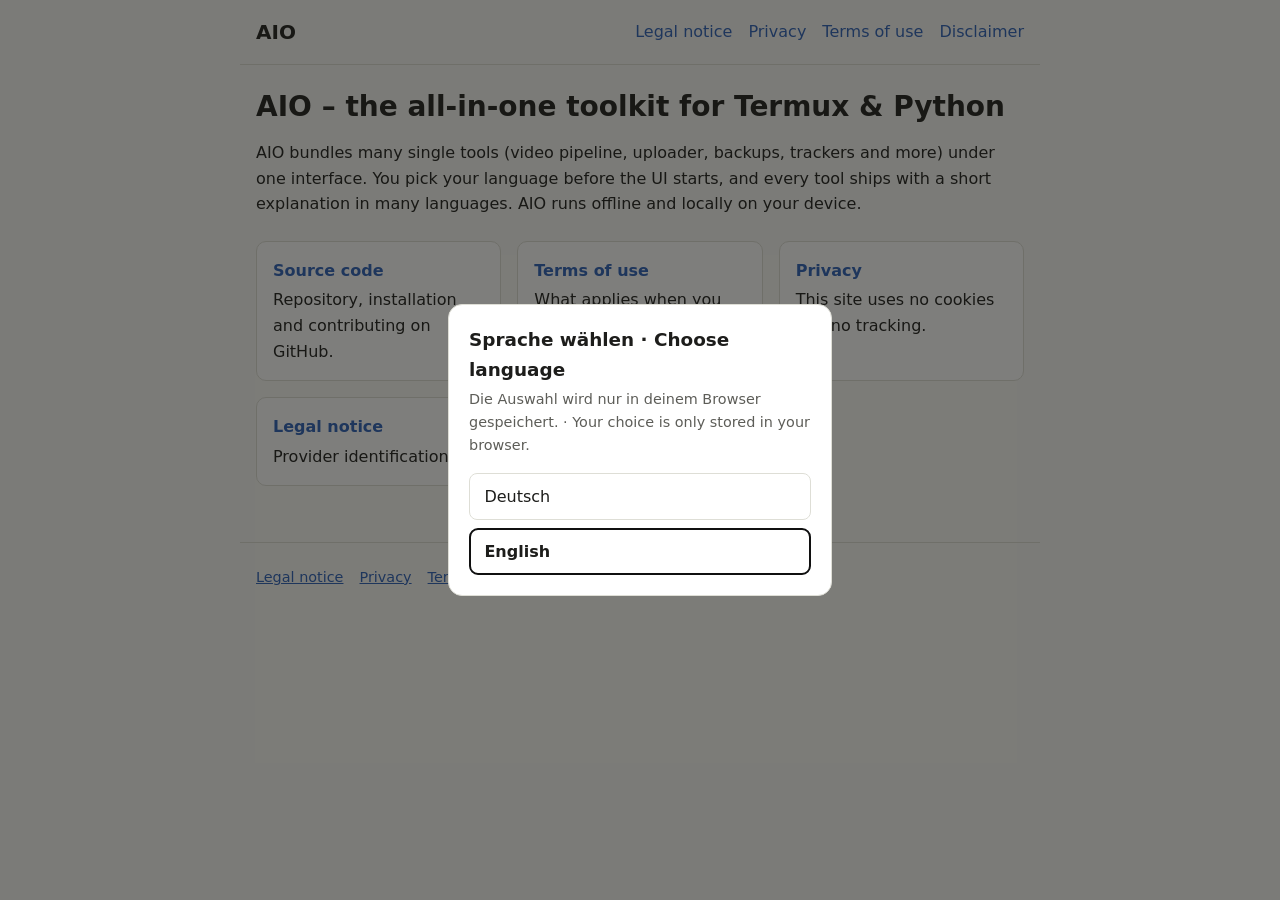
==== docs/index.html @ 206b3f93 "Add GitHub Pages site with language popup and legal pages Static site in docs/: language selection d" ====
<!doctype html>
<html lang="de">
<head>
  <meta charset="utf-8">
  <meta name="viewport" content="width=device-width, initial-scale=1">
  <title>AIO – All-in-One-Toolkit</title>
  <meta name="robots" content="index, follow">
  <link rel="stylesheet" href="assets/style.css">
  <script src="assets/lang.js" defer></script>
</head>
<body>
  <span hidden data-title="AIO – All-in-One-Toolkit" data-l="de"></span>
  <span hidden data-title="AIO – All-in-one toolkit" data-l="en"></span>
  <header>
    <a class="brand" href="index.html">AIO</a>
    <nav>
      <a href="impressum.html"><span data-l="de">Impressum</span><span data-l="en">Legal notice</span></a>
      <a href="datenschutz.html"><span data-l="de">Datenschutz</span><span data-l="en">Privacy</span></a>
      <a href="nutzungsbedingungen.html"><span data-l="de">Nutzungsbedingungen</span><span data-l="en">Terms of use</span></a>
      <a href="rechtliche-hinweise.html"><span data-l="de">Rechtliche Hinweise</span><span data-l="en">Disclaimer</span></a>
    </nav>
  </header>
  <main>
    <section data-l="de">
      <h1>AIO – das All-in-One-Toolkit für Termux &amp; Python</h1>
      <p>AIO bündelt viele Einzelwerkzeuge (Video-Pipeline, Upload, Backup, Tracker und mehr) unter einer Oberfläche. Vor dem Start wählst du deine Sprache, jedes Tool bringt eine Kurzerklärung in vielen Sprachen mit. AIO läuft offline und lokal auf deinem Gerät.</p>
      <div class="cards">
        <a class="card" href="https://github.com/SystemError5251/AIO"><strong>Quellcode</strong>Repository, Installation und Mitmachen auf GitHub.</a>
        <a class="card" href="nutzungsbedingungen.html"><strong>Nutzungsbedingungen</strong>Was bei der Nutzung von AIO gilt.</a>
        <a class="card" href="datenschutz.html"><strong>Datenschutz</strong>Diese Seite setzt keine Cookies und kein Tracking ein.</a>
        <a class="card" href="impressum.html"><strong>Impressum</strong>Anbieterkennzeichnung.</a>
      </div>
    </section>
    <section data-l="en">
      <h1>AIO – the all-in-one toolkit for Termux &amp; Python</h1>
      <p>AIO bundles many single tools (video pipeline, uploader, backups, trackers and more) under one interface. You pick your language before the UI starts, and every tool ships with a short explanation in many languages. AIO runs offline and locally on your device.</p>
      <div class="cards">
        <a class="card" href="https://github.com/SystemError5251/AIO"><strong>Source code</strong>Repository, installation and contributing on GitHub.</a>
        <a class="card" href="nutzungsbedingungen.html"><strong>Terms of use</strong>What applies when you use AIO.</a>
        <a class="card" href="datenschutz.html"><strong>Privacy</strong>This site uses no cookies and no tracking.</a>
        <a class="card" href="impressum.html"><strong>Legal notice</strong>Provider identification.</a>
      </div>
    </section>
  </main>
  <footer>
    <a href="impressum.html"><span data-l="de">Impressum</span><span data-l="en">Legal notice</span></a>
    <a href="datenschutz.html"><span data-l="de">Datenschutz</span><span data-l="en">Privacy</span></a>
    <a href="nutzungsbedingungen.html"><span data-l="de">Nutzungsbedingungen</span><span data-l="en">Terms of use</span></a>
    <a href="https://github.com/SystemError5251/AIO">GitHub</a>
    <button type="button" data-open-lang hidden>🌐 <span data-l="de">Sprache ändern</span><span data-l="en">Change language</span></button>
  </footer>
</body>
</html>
---- docs/assets/style.css ----
:root {
  --bg: #fafaf7;
  --fg: #1d1d1b;
  --muted: #5d5d58;
  --line: #deded6;
  --card: #ffffff;
  --accent: #2b5fb8;
  --ph-bg: #fff1b8;
  --ph-fg: #5a4600;
  --backdrop: rgba(20, 20, 18, .55);
  color-scheme: light dark;
}
@media (prefers-color-scheme: dark) {
  :root {
    --bg: #17171a;
    --fg: #e9e9e4;
    --muted: #a3a39c;
    --line: #34343a;
    --card: #202024;
    --accent: #8db2ff;
    --ph-bg: #4a3d0a;
    --ph-fg: #ffe9a0;
    --backdrop: rgba(0, 0, 0, .65);
  }
}

* { box-sizing: border-box; }
[hidden] { display: none !important; }

/* Without JS only the German blocks are shown */
html:not(.i18n) [data-l]:not([data-l="de"]) { display: none; }

body {
  margin: 0;
  background: var(--bg);
  color: var(--fg);
  font: 16px/1.6 system-ui, -apple-system, "Segoe UI", Roboto, "Noto Sans", sans-serif;
}
a { color: var(--accent); }

header, main, footer {
  max-width: 50rem;
  margin: 0 auto;
  padding: 0 16px;
}
header {
  display: flex;
  flex-wrap: wrap;
  align-items: center;
  justify-content: space-between;
  gap: .5rem 1rem;
  padding-top: 1rem;
  padding-bottom: 1rem;
  border-bottom: 1px solid var(--line);
}
.brand { font-weight: 700; font-size: 1.25rem; text-decoration: none; color: var(--fg); }
nav { display: flex; flex-wrap: wrap; gap: .25rem 1rem; }
nav a { text-decoration: none; }
nav a[aria-current="page"] { font-weight: 600; text-decoration: underline; }

main { padding-top: 1.5rem; padding-bottom: 2rem; }
h1 { font-size: 1.75rem; line-height: 1.25; margin: 0 0 1rem; }
h2 { font-size: 1.2rem; margin: 2rem 0 .5rem; }
h3 { font-size: 1.05rem; margin: 1.25rem 0 .25rem; }
address { font-style: normal; }
.note { color: var(--muted); font-size: .9rem; }

.cards { display: grid; gap: 1rem; grid-template-columns: repeat(auto-fit, minmax(14rem, 1fr)); margin: 1.5rem 0; }
.card { display: block; padding: 1rem; background: var(--card); border: 1px solid var(--line); border-radius: 10px; text-decoration: none; color: var(--fg); }
.card strong { display: block; color: var(--accent); margin-bottom: .25rem; }

.ph { background: var(--ph-bg); color: var(--ph-fg); padding: 0 .2em; border-radius: 3px; }

footer {
  display: flex;
  flex-wrap: wrap;
  gap: .5rem 1rem;
  align-items: center;
  padding-top: 1rem;
  padding-bottom: 2rem;
  border-top: 1px solid var(--line);
  font-size: .9rem;
  color: var(--muted);
}

button {
  font: inherit;
  cursor: pointer;
  border: 1px solid var(--line);
  background: var(--card);
  color: var(--fg);
  border-radius: 8px;
  padding: .35rem .8rem;
}
button:hover, button:focus-visible { border-color: var(--accent); }

/* Language dialog */
dialog#lang-dialog {
  border: 1px solid var(--line);
  border-radius: 14px;
  background: var(--card);
  color: var(--fg);
  padding: 1.25rem;
  width: min(24rem, calc(100vw - 32px));
}
dialog#lang-dialog::backdrop { background: var(--backdrop); }
dialog#lang-dialog h2 { margin: 0 0 .25rem; font-size: 1.15rem; }
dialog#lang-dialog p { margin: 0 0 1rem; color: var(--muted); font-size: .9rem; }
.lang-list { display: grid; gap: .5rem; margin: 0; padding: 0; list-style: none; }
.lang-list button { width: 100%; text-align: start; padding: .6rem .9rem; }
.lang-list button[aria-pressed="true"] { border-color: var(--accent); font-weight: 600; }
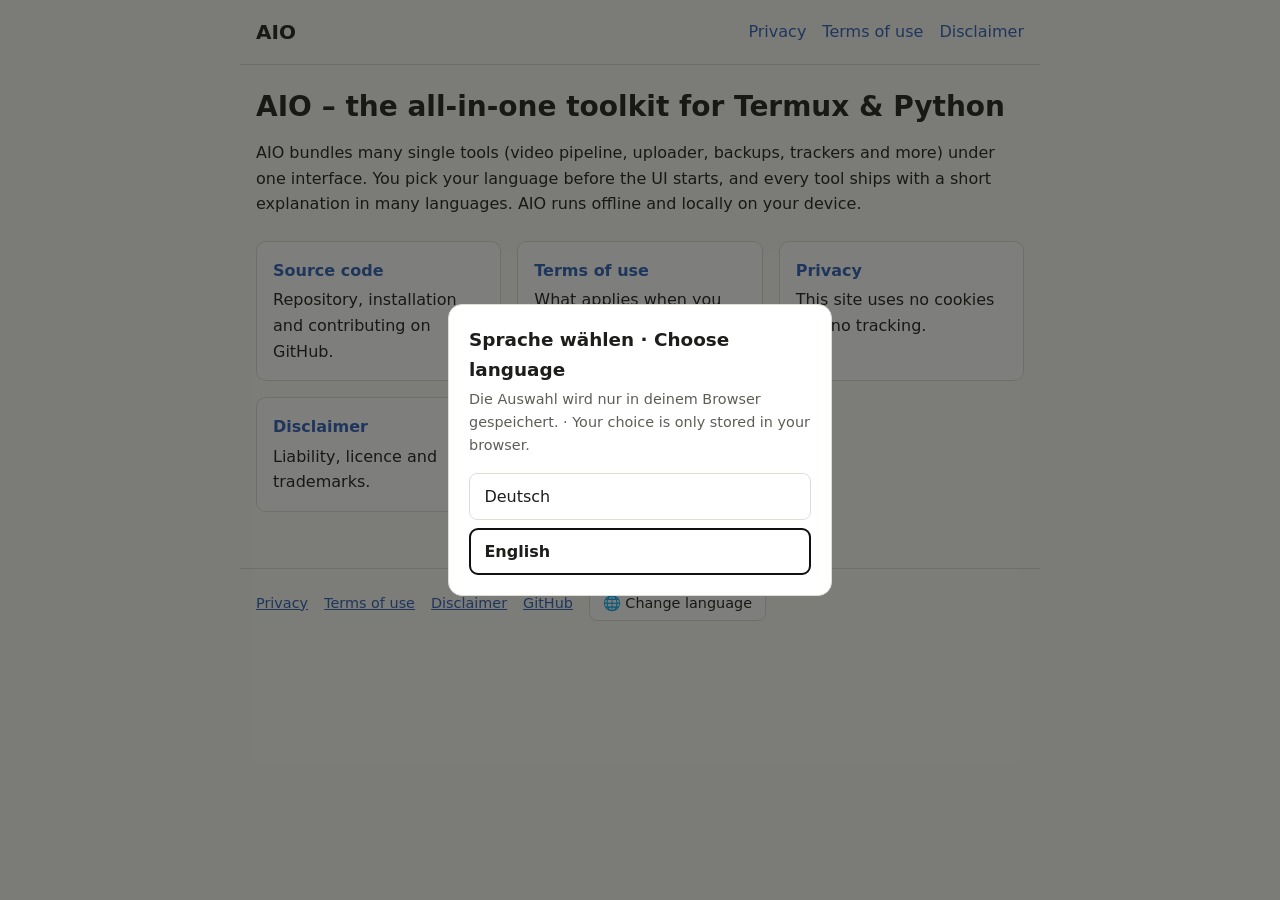
==== commit a6770f6d: "Remove Impressum page Private, free project: no Impressum. Controller in the privacy policy is now n" ====
--- a/docs/index.html
+++ b/docs/index.html
@@ -14,7 +14,6 @@
   <header>
     <a class="brand" href="index.html">AIO</a>
     <nav>
-      <a href="impressum.html"><span data-l="de">Impressum</span><span data-l="en">Legal notice</span></a>
       <a href="datenschutz.html"><span data-l="de">Datenschutz</span><span data-l="en">Privacy</span></a>
       <a href="nutzungsbedingungen.html"><span data-l="de">Nutzungsbedingungen</span><span data-l="en">Terms of use</span></a>
       <a href="rechtliche-hinweise.html"><span data-l="de">Rechtliche Hinweise</span><span data-l="en">Disclaimer</span></a>
@@ -28,7 +27,7 @@
         <a class="card" href="https://github.com/SystemError5251/AIO"><strong>Quellcode</strong>Repository, Installation und Mitmachen auf GitHub.</a>
         <a class="card" href="nutzungsbedingungen.html"><strong>Nutzungsbedingungen</strong>Was bei der Nutzung von AIO gilt.</a>
         <a class="card" href="datenschutz.html"><strong>Datenschutz</strong>Diese Seite setzt keine Cookies und kein Tracking ein.</a>
-        <a class="card" href="impressum.html"><strong>Impressum</strong>Anbieterkennzeichnung.</a>
+        <a class="card" href="rechtliche-hinweise.html"><strong>Rechtliche Hinweise</strong>Haftung, Lizenz und Marken.</a>
       </div>
     </section>
     <section data-l="en">
@@ -38,14 +37,14 @@
         <a class="card" href="https://github.com/SystemError5251/AIO"><strong>Source code</strong>Repository, installation and contributing on GitHub.</a>
         <a class="card" href="nutzungsbedingungen.html"><strong>Terms of use</strong>What applies when you use AIO.</a>
         <a class="card" href="datenschutz.html"><strong>Privacy</strong>This site uses no cookies and no tracking.</a>
-        <a class="card" href="impressum.html"><strong>Legal notice</strong>Provider identification.</a>
+        <a class="card" href="rechtliche-hinweise.html"><strong>Disclaimer</strong>Liability, licence and trademarks.</a>
       </div>
     </section>
   </main>
   <footer>
-    <a href="impressum.html"><span data-l="de">Impressum</span><span data-l="en">Legal notice</span></a>
     <a href="datenschutz.html"><span data-l="de">Datenschutz</span><span data-l="en">Privacy</span></a>
     <a href="nutzungsbedingungen.html"><span data-l="de">Nutzungsbedingungen</span><span data-l="en">Terms of use</span></a>
+    <a href="rechtliche-hinweise.html"><span data-l="de">Rechtliche Hinweise</span><span data-l="en">Disclaimer</span></a>
     <a href="https://github.com/SystemError5251/AIO">GitHub</a>
     <button type="button" data-open-lang hidden>🌐 <span data-l="de">Sprache ändern</span><span data-l="en">Change language</span></button>
   </footer>
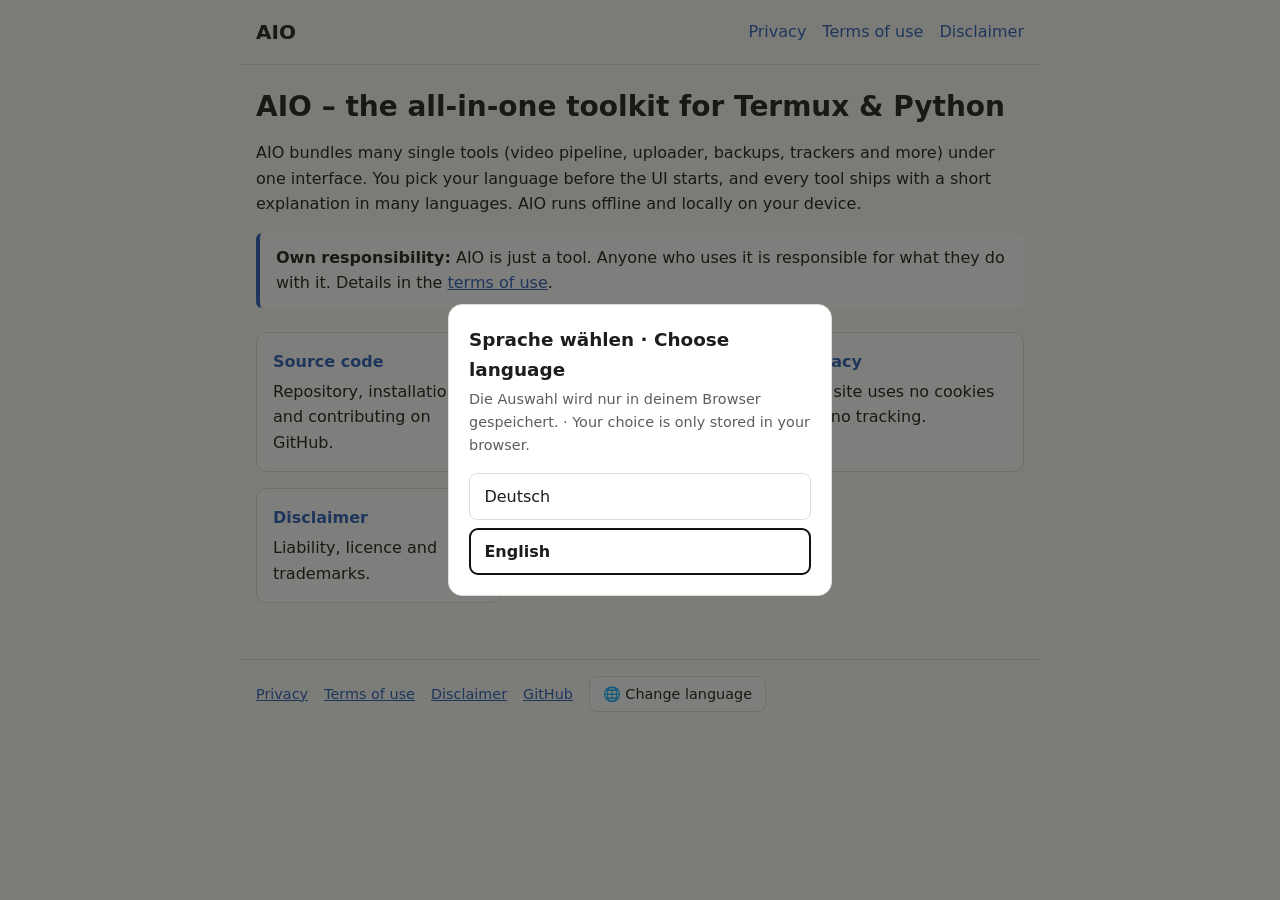
==== commit e7d4caa4: "Emphasise user's sole responsibility in terms and on home page Co-Authored-By: Claude Opus 5.5 (1M c" ====
--- a/docs/index.html
+++ b/docs/index.html
@@ -23,6 +23,7 @@
     <section data-l="de">
       <h1>AIO – das All-in-One-Toolkit für Termux &amp; Python</h1>
       <p>AIO bündelt viele Einzelwerkzeuge (Video-Pipeline, Upload, Backup, Tracker und mehr) unter einer Oberfläche. Vor dem Start wählst du deine Sprache, jedes Tool bringt eine Kurzerklärung in vielen Sprachen mit. AIO läuft offline und lokal auf deinem Gerät.</p>
+      <p class="box"><strong>Eigenverantwortung:</strong> AIO ist nur ein Werkzeug. Wer es nutzt, ist selbst dafür verantwortlich, was er damit macht. Details in den <a href="nutzungsbedingungen.html">Nutzungsbedingungen</a>.</p>
       <div class="cards">
         <a class="card" href="https://github.com/SystemError5251/AIO"><strong>Quellcode</strong>Repository, Installation und Mitmachen auf GitHub.</a>
         <a class="card" href="nutzungsbedingungen.html"><strong>Nutzungsbedingungen</strong>Was bei der Nutzung von AIO gilt.</a>
@@ -33,6 +34,7 @@
     <section data-l="en">
       <h1>AIO – the all-in-one toolkit for Termux &amp; Python</h1>
       <p>AIO bundles many single tools (video pipeline, uploader, backups, trackers and more) under one interface. You pick your language before the UI starts, and every tool ships with a short explanation in many languages. AIO runs offline and locally on your device.</p>
+      <p class="box"><strong>Own responsibility:</strong> AIO is just a tool. Anyone who uses it is responsible for what they do with it. Details in the <a href="nutzungsbedingungen.html">terms of use</a>.</p>
       <div class="cards">
         <a class="card" href="https://github.com/SystemError5251/AIO"><strong>Source code</strong>Repository, installation and contributing on GitHub.</a>
         <a class="card" href="nutzungsbedingungen.html"><strong>Terms of use</strong>What applies when you use AIO.</a>
--- a/docs/assets/style.css
+++ b/docs/assets/style.css
@@ -109,3 +109,4 @@
 .lang-list { display: grid; gap: .5rem; margin: 0; padding: 0; list-style: none; }
 .lang-list button { width: 100%; text-align: start; padding: .6rem .9rem; }
 .lang-list button[aria-pressed="true"] { border-color: var(--accent); font-weight: 600; }
+.box { padding: .75rem 1rem; border-inline-start: 4px solid var(--accent); background: var(--card); border-radius: 6px; }
